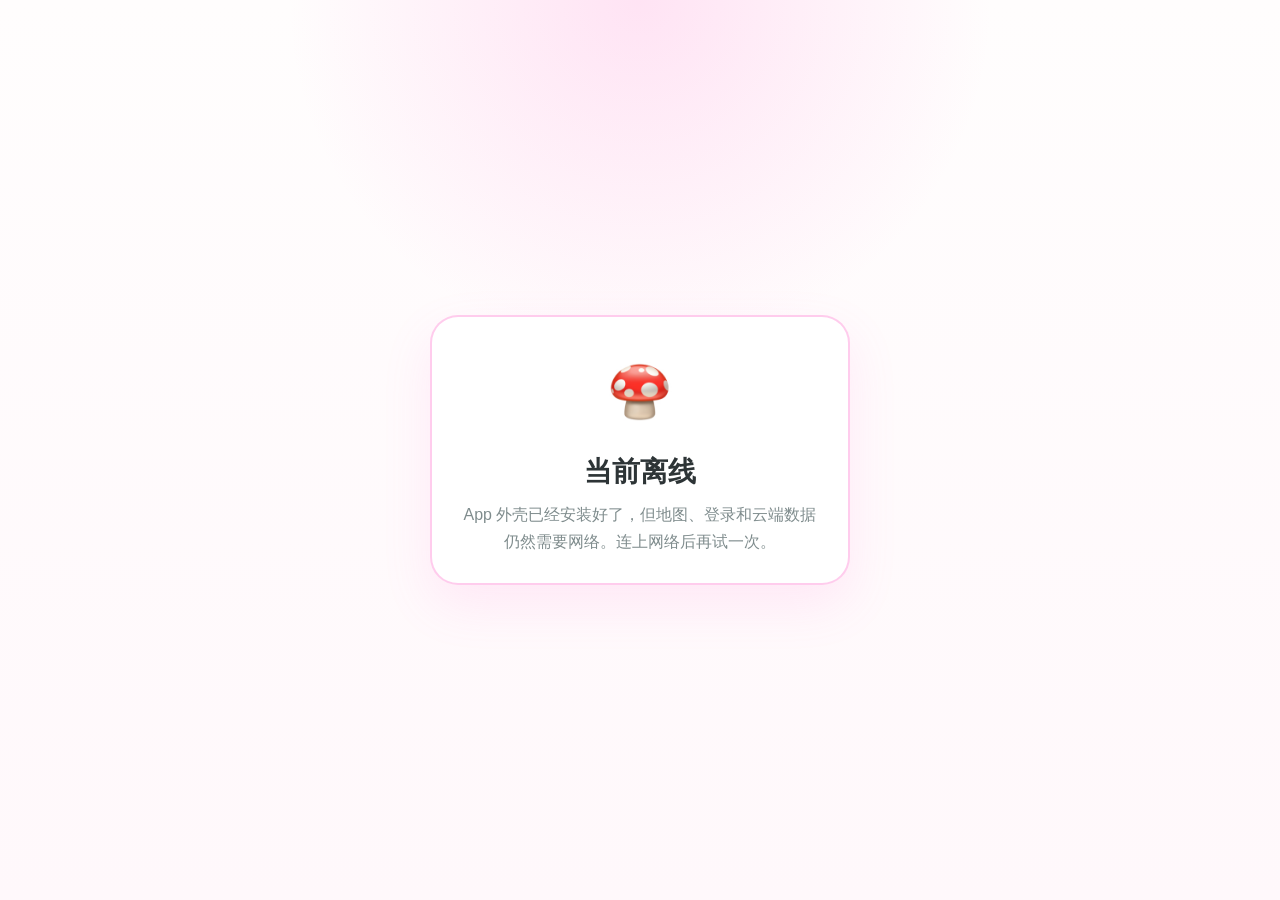
==== offline.html @ fd625532 "1" ====
<!DOCTYPE html>
<html lang="zh-CN">
<head>
    <meta charset="UTF-8">
    <meta name="viewport" content="width=device-width, initial-scale=1.0">
    <meta name="theme-color" content="#FF6ECB">
    <title>MoguMode Offline</title>
    <style>
        :root {
            color-scheme: light;
            --bg: #fff8fb;
            --card: #ffffff;
            --text: #2d3436;
            --muted: #7f8c8d;
            --accent: #FF6ECB;
        }

        * {
            box-sizing: border-box;
        }

        body {
            margin: 0;
            min-height: 100vh;
            display: grid;
            place-items: center;
            padding: 24px;
            background:
                radial-gradient(circle at top, rgba(255, 110, 203, 0.18), transparent 32%),
                linear-gradient(180deg, #fffdfd 0%, var(--bg) 100%);
            font-family: "Noto Sans JP", sans-serif;
            color: var(--text);
        }

        .offline-card {
            width: min(100%, 420px);
            background: var(--card);
            border: 2px solid rgba(255, 110, 203, 0.35);
            border-radius: 28px;
            padding: 28px 24px;
            text-align: center;
            box-shadow: 0 20px 50px rgba(255, 110, 203, 0.12);
        }

        .offline-card img {
            width: 88px;
            height: 88px;
            border-radius: 22px;
            object-fit: cover;
            margin-bottom: 16px;
        }

        h1 {
            margin: 0 0 10px;
            font-size: 28px;
        }

        p {
            margin: 0;
            line-height: 1.7;
            color: var(--muted);
        }
    </style>
</head>
<body>
    <main class="offline-card">
        <img src="./images/applogo.jpg" alt="MoguMode">
        <h1>当前离线</h1>
        <p>App 外壳已经安装好了，但地图、登录和云端数据仍然需要网络。连上网络后再试一次。</p>
    </main>
</body>
</html>
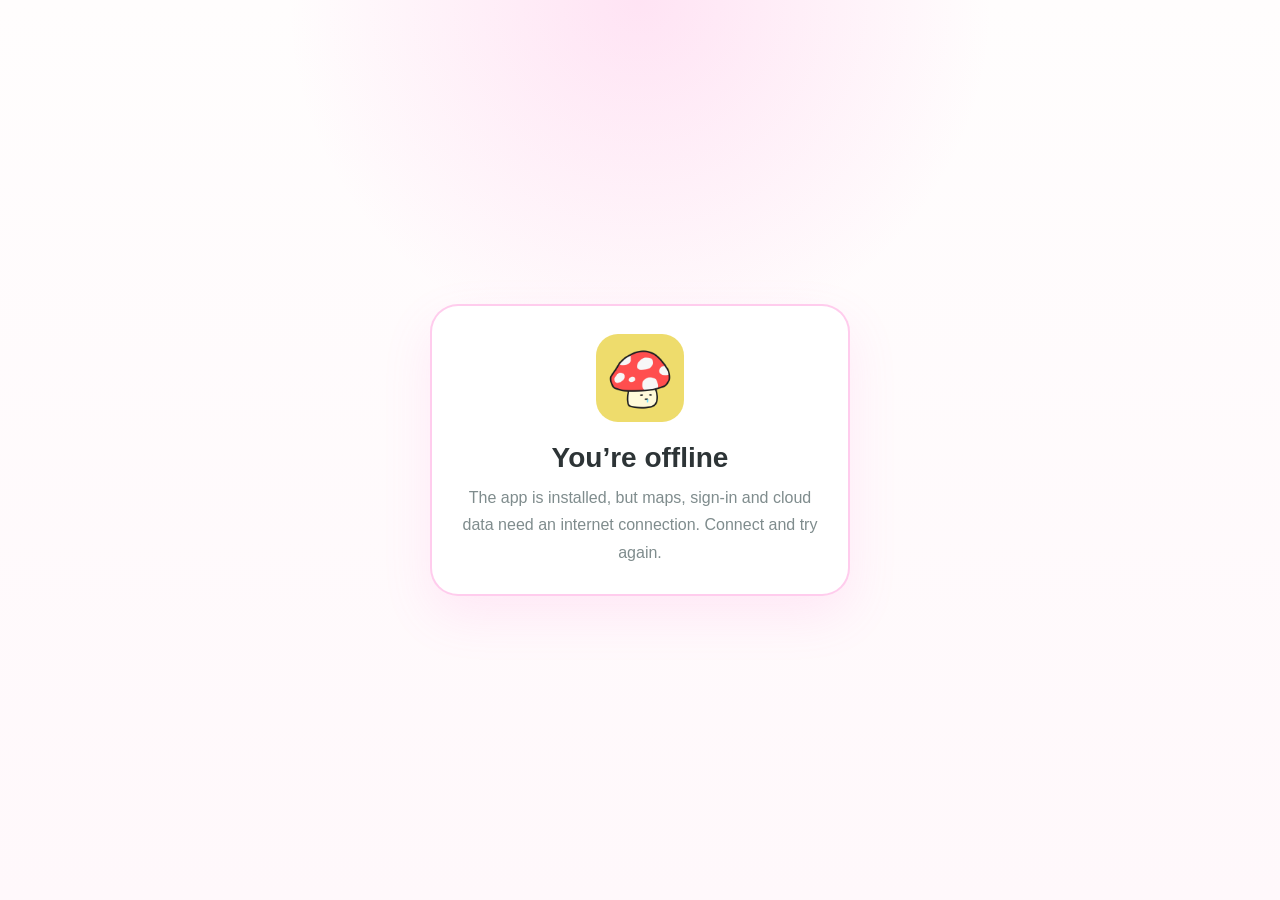
==== commit dbdcdc43: "v41" ====
--- a/offline.html
+++ b/offline.html
@@ -65,8 +65,27 @@
 <body>
     <main class="offline-card">
         <img src="./images/applogo.jpg" alt="MoguMode">
-        <h1>当前离线</h1>
-        <p>App 外壳已经安装好了，但地图、登录和云端数据仍然需要网络。连上网络后再试一次。</p>
+        <h1 id="offline-title">当前离线</h1>
+        <p id="offline-description">App 外壳已经安装好了，但地图、登录和云端数据仍然需要网络。连上网络后再试一次。</p>
     </main>
+    <script>
+        (() => {
+            const messages = {
+                zh: ['当前离线', 'App 外壳已经安装好了，但地图、登录和云端数据仍然需要网络。连上网络后再试一次。'],
+                en: ['You’re offline', 'The app is installed, but maps, sign-in and cloud data need an internet connection. Connect and try again.'],
+                ja: ['オフラインです', 'アプリはインストール済みですが、地図・ログイン・クラウドデータにはネット接続が必要です。接続してから再試行してください。']
+            };
+            let lang;
+            try { lang = localStorage.getItem('mogumode_lang'); } catch (_) {}
+            if (!messages[lang]) {
+                const browserLang = (navigator.language || 'en').toLowerCase();
+                lang = browserLang.startsWith('zh') ? 'zh' : (browserLang.startsWith('ja') ? 'ja' : 'en');
+            }
+            document.documentElement.lang = lang === 'zh' ? 'zh-CN' : lang;
+            document.getElementById('offline-title').textContent = messages[lang][0];
+            document.getElementById('offline-description').textContent = messages[lang][1];
+            document.title = `MoguMode · ${messages[lang][0]}`;
+        })();
+    </script>
 </body>
 </html>
